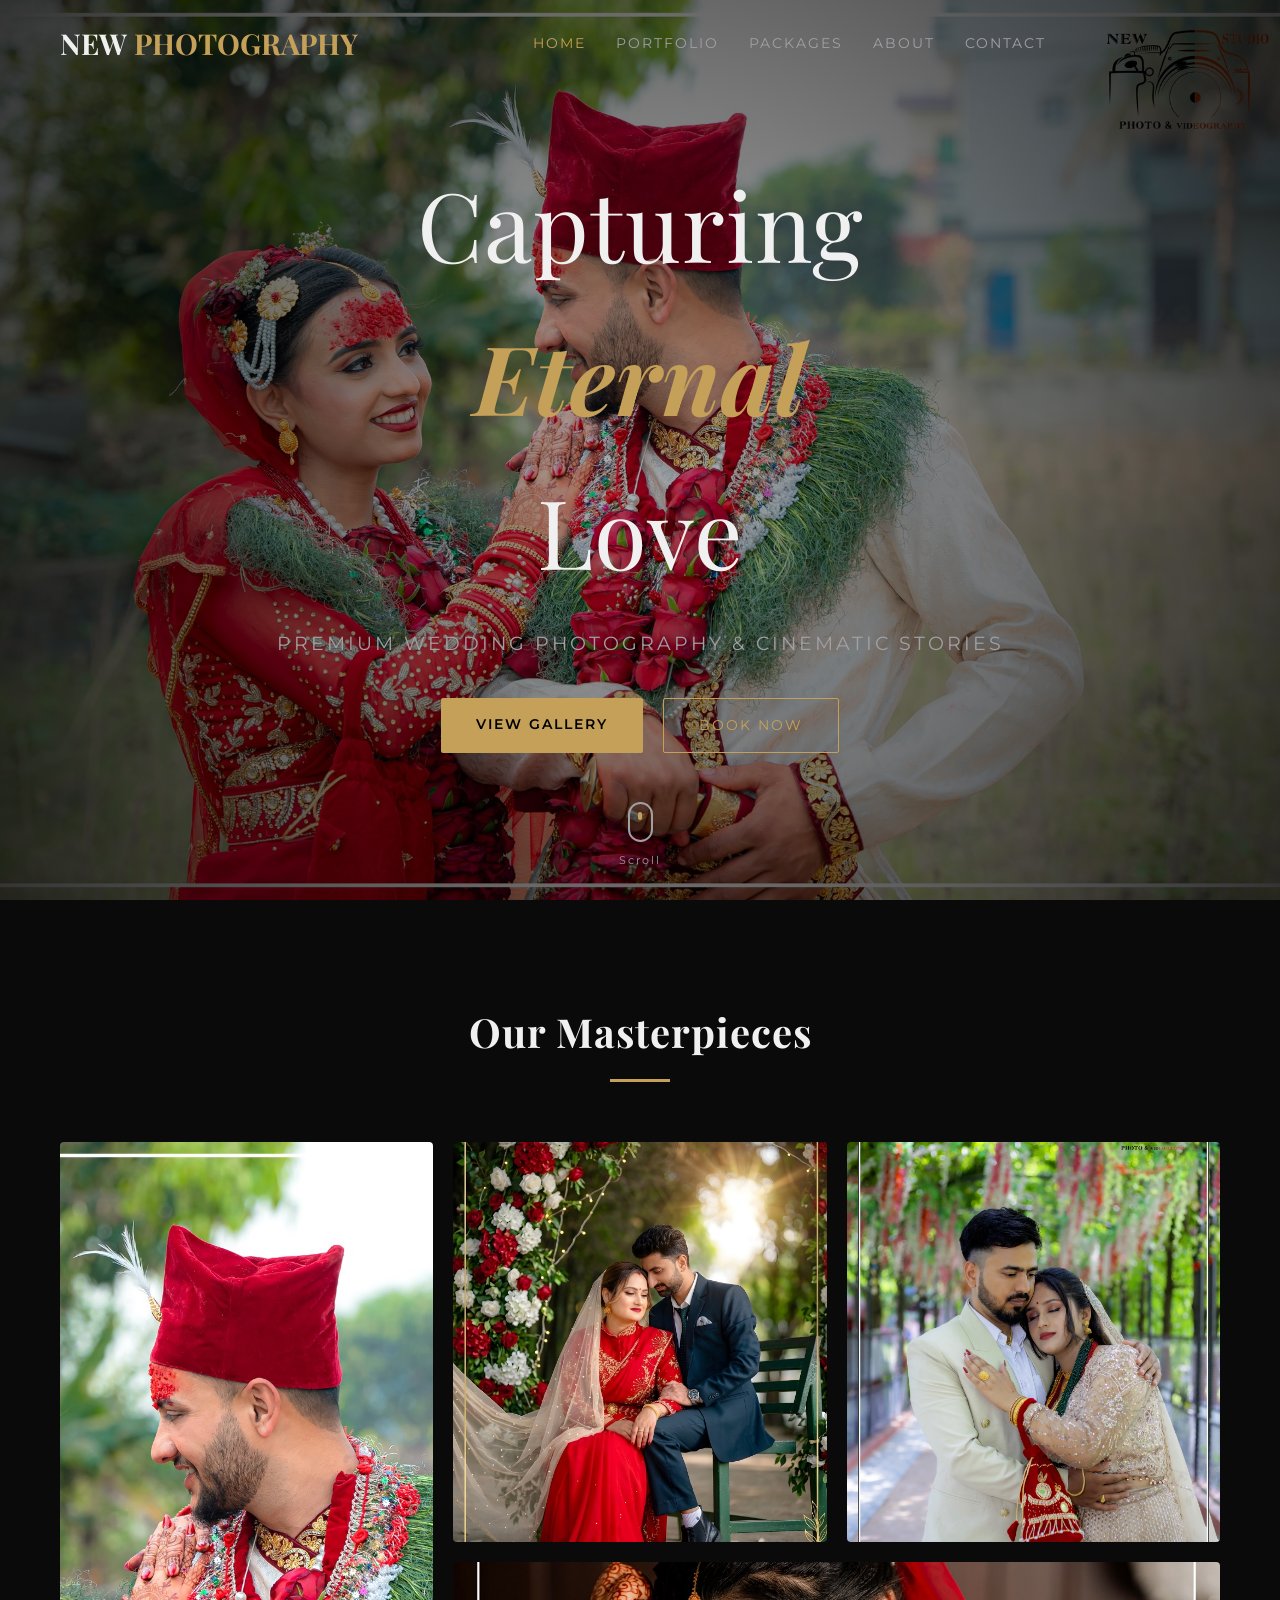
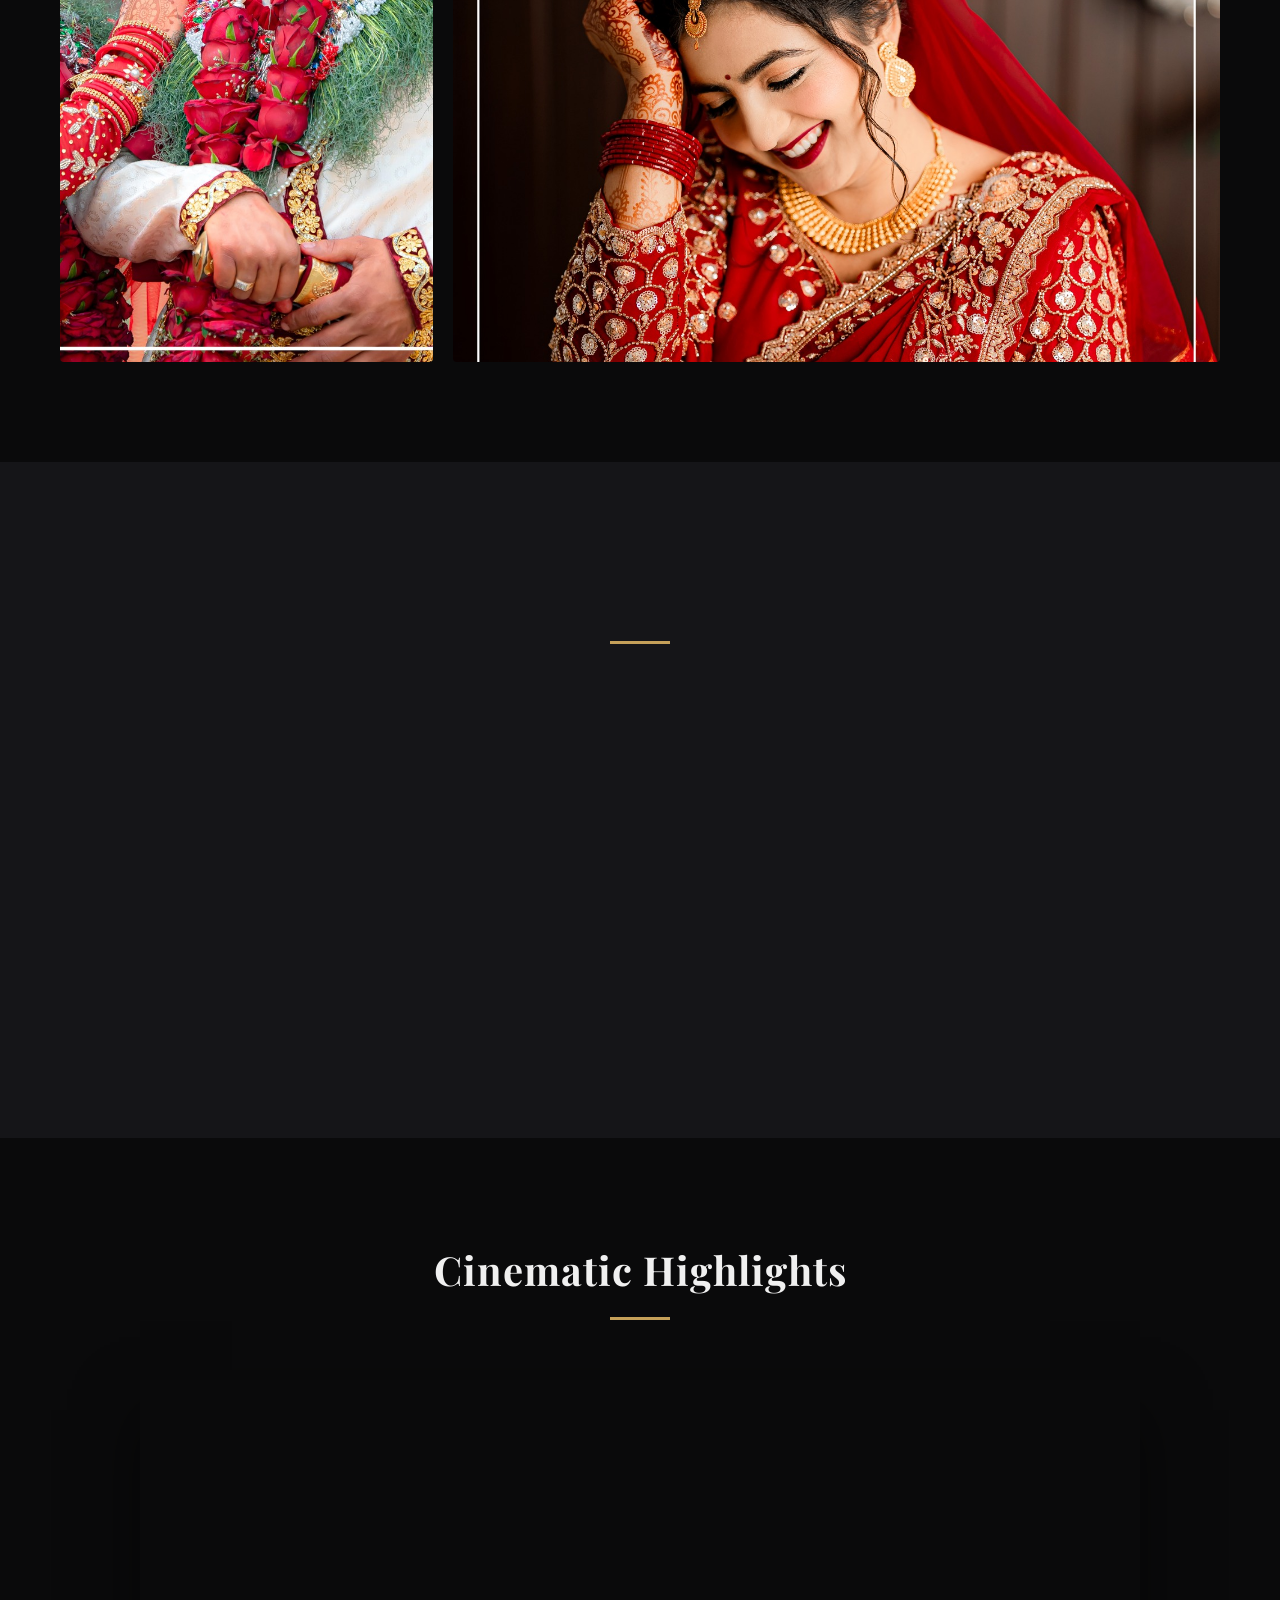
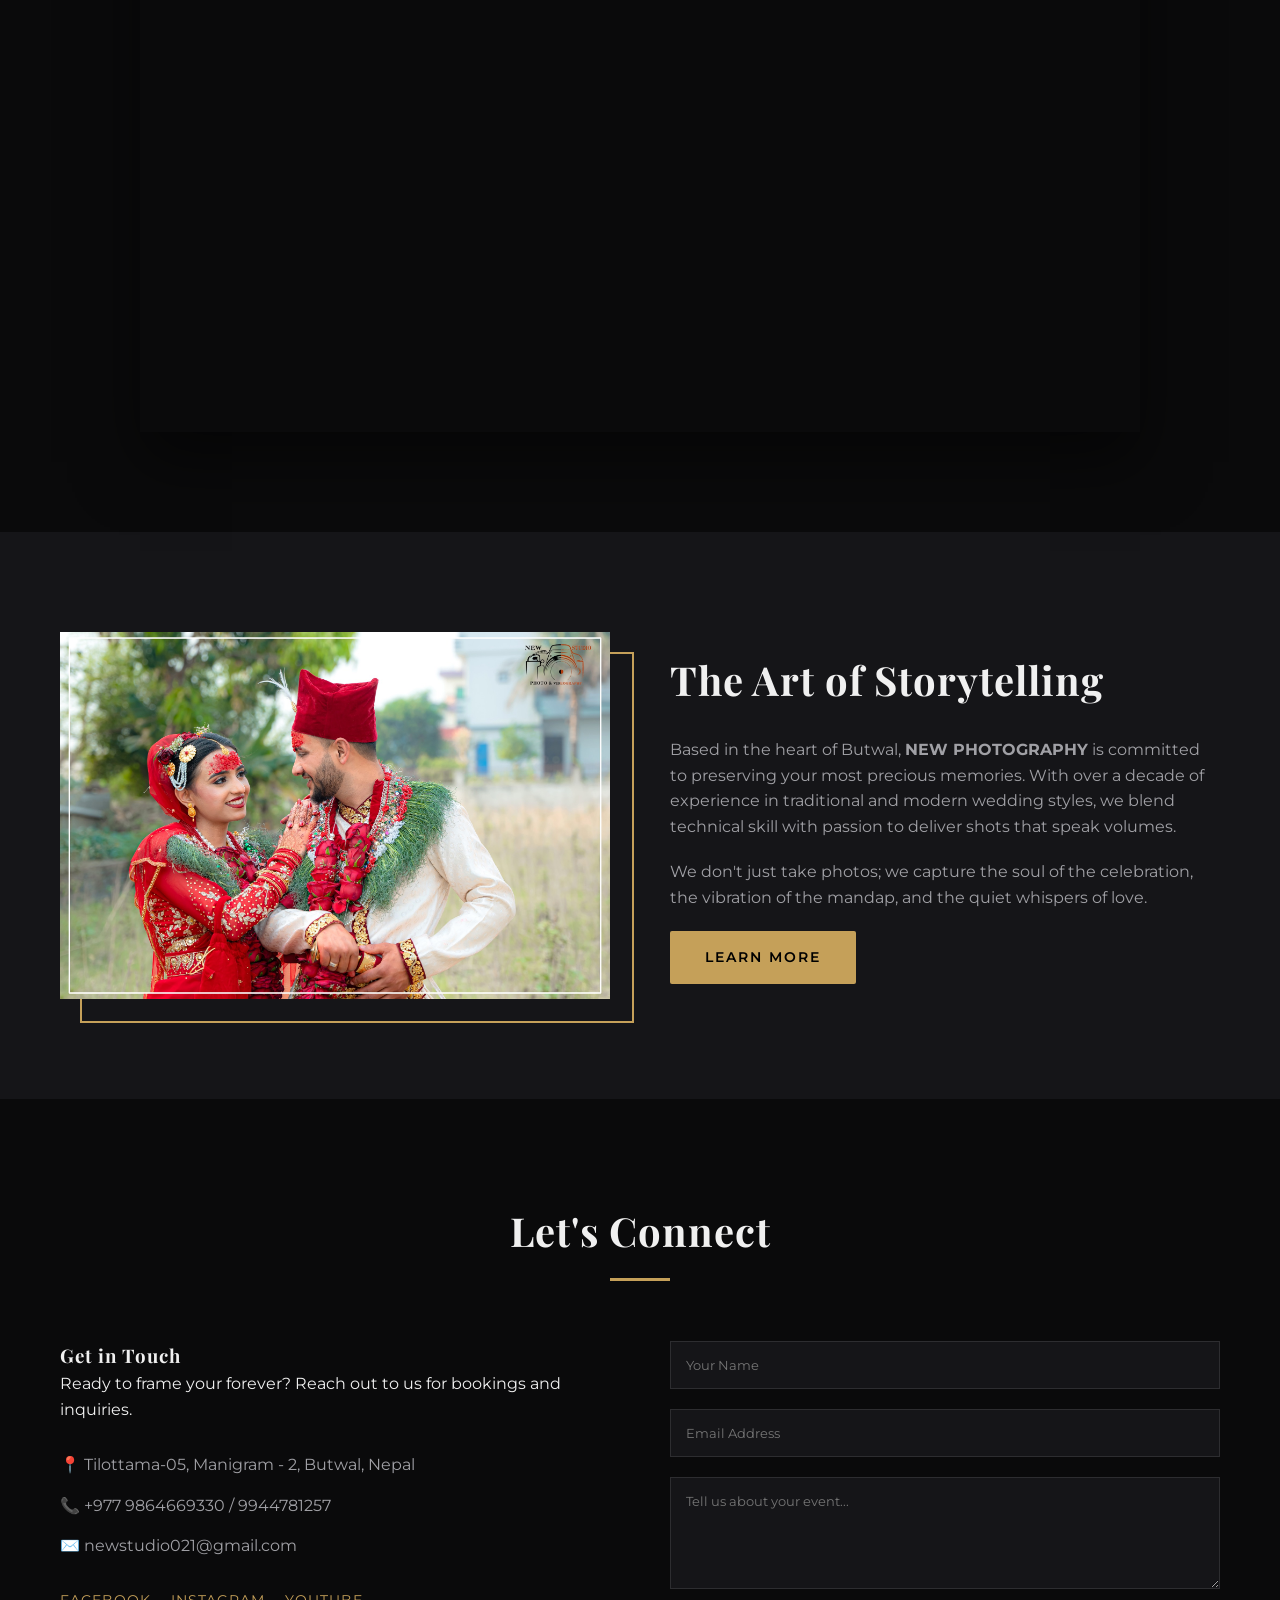
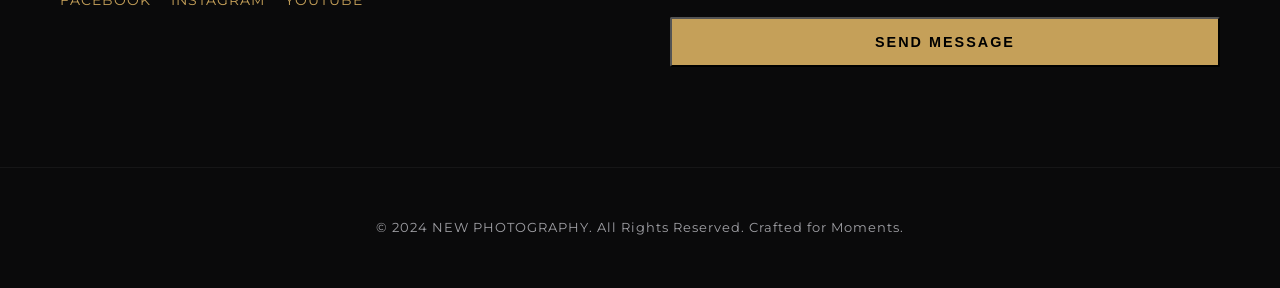
==== index.html @ 361374a6 "Initial Commit" ====
<!DOCTYPE html>
<html lang="en">
<head>
    <meta charset="UTF-8">
    <meta name="viewport" content="width=device-width, initial-scale=1.0">
    <meta name="description" content="NEW PHOTOGRAPHY - Professional Wedding Photography & Videography Studio in Butwal, Nepal. Capturing your timeless moments with cinematic excellence.">
    <title>NEW PHOTOGRAPHY | Best Wedding Shots & Cinematic Films</title>
    
    <!-- Google Fonts -->
    <link rel="preconnect" href="https://fonts.googleapis.com">
    <link rel="preconnect" href="https://fonts.gstatic.com" crossorigin>
    <link href="https://fonts.googleapis.com/css2?family=Montserrat:wght@300;400;600&family=Playfair+Display:ital,wght@0,400..900;1,400..900&display=swap" rel="stylesheet">
    
    <!-- CSS -->
    <link rel="stylesheet" href="css/style.css">
</head>
<body>
    <!-- Navigation -->
    <nav id="main-nav">
        <div class="container">
            <div class="logo">NEW <span>PHOTOGRAPHY</span></div>
            <ul class="nav-links">
                <li><a href="index.html" class="active">Home</a></li>
                <li><a href="portfolio.html">Portfolio</a></li>
                <li><a href="packages.html">Packages</a></li>
                <li><a href="about.html">About</a></li>
                <li><a href="#contact">Contact</a></li>
            </ul>
            <div class="menu-toggle" id="mobile-menu">
                <span class="bar"></span>
                <span class="bar"></span>
                <span class="bar"></span>
            </div>
        </div>
    </nav>

    <!-- Hero Section -->
    <header id="home" class="hero">
        <div class="hero-overlay"></div>
        <div class="hero-content">
            <h1 class="reveal-text">Capturing <span>Eternal</span> Love</h1>
            <p class="reveal-subtitle">Premium Wedding Photography & Cinematic Stories</p>
            <div class="hero-btns">
                <a href="#gallery" class="btn btn-primary">View Gallery</a>
                <a href="#contact" class="btn btn-outline">Book Now</a>
            </div>
        </div>
        <div class="scroll-indicator">
            <div class="mouse"></div>
            <span>Scroll</span>
        </div>
    </header>

    <!-- Gallery Section -->
    <section id="gallery" class="section">
        <div class="container">
            <div class="section-header">
                <h2 class="reveal">Our Masterpieces</h2>
                <div class="divider"></div>
            </div>
            <div class="gallery-grid">
                <div class="gallery-item reveal h-600">
                    <img src="img/cover 1.jpg" alt="Wedding Portrait 1">
                    <div class="img-overlay"><span>Ceremony</span></div>
                </div>
                <div class="gallery-item reveal">
                    <img src="img/cover 2.jpg" alt="Wedding Portrait 2">
                    <div class="img-overlay"><span>Tradition</span></div>
                </div>
                <div class="gallery-item reveal">
                    <img src="img/cover 3.jpg" alt="Wedding Portrait 3">
                    <div class="img-overlay"><span>Romance</span></div>
                </div>
                <div class="gallery-item reveal w-full">
                    <img src="img/cover 4.jpg" alt="Wedding Portrait 4">
                    <div class="img-overlay"><span>Eternal Bonds</span></div>
                </div>
            </div>
        </div>
    </section>

    <!-- Services Section -->
    <section id="services" class="section alt-bg">
        <div class="container">
            <div class="section-header">
                <h2 class="reveal">Exceptional Services</h2>
                <div class="divider"></div>
            </div>
            <div class="services-grid">
                <div class="service-card reveal">
                    <div class="icon">📷</div>
                    <h3>Wedding Photography</h3>
                    <p>Capturing every candid moment and traditional ritual with artistic perfection.</p>
                </div>
                <div class="service-card reveal">
                    <div class="icon">🎬</div>
                    <h3>Cinematic Videography</h3>
                    <p>High-definition wedding films that tell your unique love story like a movie.</p>
                </div>
                <div class="service-card reveal">
                    <div class="icon">✨</div>
                    <h3>Pre-Wedding Shoots</h3>
                    <p>Romantic and tailored shoots at breathtaking locations before the big day.</p>
                </div>
            </div>
        </div>
    </section>

    <!-- Film Highlights -->
    <section id="films" class="section">
        <div class="container">
            <div class="section-header">
                <h2 class="reveal">Cinematic Highlights</h2>
                <div class="divider"></div>
            </div>
            <div class="video-container reveal">
                <!-- Using a high-quality wedding cinematic placeholder -->
                <iframe width="560" height="315" src="https://www.youtube.com/embed/5U9u4v6m80U" title="Wedding Film" frameborder="0" allow="accelerometer; autoplay; clipboard-write; encrypted-media; gyroscope; picture-in-picture; web-share" allowfullscreen></iframe>
            </div>
        </div>
    </section>

    <!-- About Section -->
    <section id="about" class="section alt-bg">
        <div class="container about-flex">
            <div class="about-img reveal">
                <img src="img/cover 1.jpg" alt="Photographer at Work">
            </div>
            <div class="about-content reveal">
                <h2 class="reveal">The Art of Storytelling</h2>
                <p>Based in the heart of Butwal, <strong>NEW PHOTOGRAPHY</strong> is committed to preserving your most precious memories. With over a decade of experience in traditional and modern wedding styles, we blend technical skill with passion to deliver shots that speak volumes.</p>
                <p>We don't just take photos; we capture the soul of the celebration, the vibration of the mandap, and the quiet whispers of love.</p>
                <a href="#contact" class="btn btn-primary">Learn More</a>
            </div>
        </div>
    </section>

    <!-- Contact Section -->
    <section id="contact" class="section">
        <div class="container">
            <div class="section-header">
                <h2 class="reveal">Let's Connect</h2>
                <div class="divider"></div>
            </div>
            <div class="contact-wrapper">
                <div class="contact-info reveal">
                    <h3>Get in Touch</h3>
                    <p>Ready to frame your forever? Reach out to us for bookings and inquiries.</p>
                    <ul class="info-list">
                        <li>📍 Tilottama-05, Manigram - 2, Butwal, Nepal</li>
                        <li>📞 +977 9864669330 / 9944781257</li>
                        <li>✉️ newstudio021@gmail.com</li>
                    </ul>
                    <div class="social-links">
                        <a href="https://www.facebook.com/profile.php?id=100075881085554" target="_blank">Facebook</a>
                        <a href="#">Instagram</a>
                        <a href="#">YouTube</a>
                    </div>
                </div>
                <form class="contact-form reveal">
                    <div class="form-group">
                        <input type="text" placeholder="Your Name" required>
                    </div>
                    <div class="form-group">
                        <input type="email" placeholder="Email Address" required>
                    </div>
                    <div class="form-group">
                        <textarea placeholder="Tell us about your event..." rows="5" required></textarea>
                    </div>
                    <button type="submit" class="btn btn-primary">Send Message</button>
                </form>
            </div>
        </div>
    </section>

    <!-- Footer -->
    <footer>
        <div class="container">
            <p>&copy; 2024 NEW PHOTOGRAPHY. All Rights Reserved. Crafted for Moments.</p>
        </div>
    </footer>

    <!-- Scripts -->
    <script src="js/script.js"></script>
</body>
</html>
---- css/style.css ----
/* 
    NEW PHOTOGRAPHY - PREMIUM DESIGN SYSTEM
    Aesthetic: Cinematic, Elegant, Cultural
*/

:root {
    /* Color Palette */
    --primary-bg: #0a0a0b;
    --secondary-bg: #151518;
    --accent-gold: #c5a059;
    --accent-gold-rgb: 197, 160, 89;
    --accent-red: #8b0000;
    --text-main: #f0f0f0;
    --text-muted: #a0a0a5;
    --glass-bg: rgba(20, 20, 25, 0.7);
    --card-bg: rgba(30, 30, 35, 0.5);
    
    /* Fonts */
    --font-heading: 'Playfair Display', serif;
    --font-body: 'Montserrat', sans-serif;
    
    /* Spacing */
    --section-padding: 100px 0;
    --container-max-width: 1200px;
    
    /* Transitions */
    --transition-smooth: all 0.5s cubic-bezier(0.4, 0, 0.2, 1);
}

/* Global Reset */
* {
    margin: 0;
    padding: 0;
    box-sizing: border-box;
}

html {
    scroll-behavior: smooth;
}

body {
    background-color: var(--primary-bg);
    color: var(--text-main);
    font-family: var(--font-body);
    line-height: 1.6;
    overflow-x: hidden;
}

h1, h2, h3 {
    font-family: var(--font-heading);
    letter-spacing: 1px;
}

a {
    text-decoration: none;
    color: inherit;
    transition: var(--transition-smooth);
}

ul {
    list-style: none;
}

img {
    max-width: 100%;
    display: block;
}

.container {
    max-width: var(--container-max-width);
    margin: 0 auto;
    padding: 0 20px;
}

.section {
    padding: var(--section-padding);
}

.alt-bg {
    background-color: var(--secondary-bg);
}

/* Navigation */
#main-nav {
    position: fixed;
    top: 0;
    width: 100%;
    z-index: 1000;
    padding: 20px 0;
    background: transparent;
    transition: var(--transition-smooth);
}

#main-nav.scrolled {
    background: var(--glass-bg);
    backdrop-filter: blur(10px);
    padding: 15px 0;
    border-bottom: 1px solid rgba(var(--accent-gold-rgb), 0.2);
}

#main-nav .container {
    display: flex;
    justify-content: space-between;
    align-items: center;
}

.logo {
    font-family: var(--font-heading);
    font-size: 1.8rem;
    font-weight: 700;
    color: var(--text-main);
    text-transform: uppercase;
}

.logo span {
    color: var(--accent-gold);
}

.nav-links {
    display: flex;
    gap: 30px;
}

.nav-links a {
    font-size: 0.9rem;
    text-transform: uppercase;
    font-weight: 400;
    letter-spacing: 2px;
    position: relative;
    color: var(--text-muted);
}

.nav-links a:hover,
.nav-links a.active {
    color: var(--accent-gold);
}

.nav-links a::after {
    content: '';
    position: absolute;
    bottom: -5px;
    left: 0;
    width: 0;
    height: 1px;
    background: var(--accent-gold);
    transition: var(--transition-smooth);
}

.nav-links a:hover::after {
    width: 100%;
}

/* Hero Section */
.hero {
    height: 100vh;
    display: flex;
    align-items: center;
    justify-content: center;
    text-align: center;
    position: relative;
    background: url('../img/cover 1.jpg') no-repeat center center/cover;
    background-attachment: fixed;
}

.hero-overlay {
    position: absolute;
    top: 0;
    left: 0;
    width: 100%;
    height: 100%;
    background: radial-gradient(circle, rgba(0,0,0,0.3) 0%, rgba(0,0,0,0.8) 100%);
}

.hero-content {
    position: relative;
    z-index: 1;
    max-width: 800px;
}

.hero h1 {
    font-size: clamp(3rem, 8vw, 6rem);
    margin-bottom: 20px;
    font-weight: 300;
}

.hero h1 span {
    color: var(--accent-gold);
    display: block;
    font-style: italic;
    font-weight: 700;
}

.hero p {
    font-size: 1.2rem;
    color: var(--text-muted);
    margin-bottom: 40px;
    letter-spacing: 3px;
    text-transform: uppercase;
}

.hero-btns {
    display: flex;
    gap: 20px;
    justify-content: center;
}

/* Buttons */
.btn {
    padding: 15px 35px;
    font-size: 0.9rem;
    text-transform: uppercase;
    letter-spacing: 2px;
    border-radius: 2px;
    display: inline-block;
}

.btn-primary {
    background: var(--accent-gold);
    color: #000;
    font-weight: 600;
}

.btn-primary:hover {
    background: #e0bc7a;
    transform: translateY(-3px);
    box-shadow: 0 10px 20px rgba(0,0,0,0.3);
}

.btn-outline {
    border: 1px solid var(--accent-gold);
    color: var(--accent-gold);
}

.btn-outline:hover {
    background: var(--accent-gold);
    color: #000;
    transform: translateY(-3px);
}

/* Scroll Indicator */
.scroll-indicator {
    position: absolute;
    bottom: 30px;
    left: 50%;
    transform: translateX(-50%);
    display: flex;
    flex-direction: column;
    align-items: center;
    gap: 10px;
    color: var(--text-muted);
    font-size: 0.7rem;
    letter-spacing: 2px;
}

.mouse {
    width: 25px;
    height: 40px;
    border: 2px solid var(--text-muted);
    border-radius: 20px;
    position: relative;
}

.mouse::after {
    content: '';
    width: 4px;
    height: 8px;
    background: var(--accent-gold);
    position: absolute;
    top: 8px;
    left: 50%;
    transform: translateX(-50%);
    border-radius: 2px;
    animation: scrollWheel 2s infinite;
}

@keyframes scrollWheel {
    0% { opacity: 1; top: 8px; }
    100% { opacity: 0; top: 20px; }
}

/* Sections General */
.section-header {
    text-align: center;
    margin-bottom: 60px;
}

.section-header h2 {
    font-size: 2.5rem;
    margin-bottom: 15px;
    color: var(--text-main);
}

.divider {
    width: 60px;
    height: 3px;
    background: var(--accent-gold);
    margin: 0 auto;
}

/* Gallery Grid */
.gallery-grid {
    display: grid;
    grid-template-columns: repeat(3, 1fr);
    grid-gap: 20px;
}

.gallery-item {
    position: relative;
    overflow: hidden;
    border-radius: 4px;
    height: 400px;
}

.gallery-item.h-600 { grid-row: span 2; height: 100%; }
.gallery-item.w-full { grid-column: span 2; }

.gallery-item img {
    width: 100%;
    height: 100%;
    object-fit: cover;
    transition: transform 1s ease;
}

.img-overlay {
    position: absolute;
    top: 0;
    left: 0;
    width: 100%;
    height: 100%;
    background: rgba(0,0,0,0.6);
    display: flex;
    align-items: center;
    justify-content: center;
    opacity: 0;
    transition: var(--transition-smooth);
}

.img-overlay span {
    font-family: var(--font-heading);
    font-size: 1.5rem;
    color: var(--accent-gold);
    transform: translateY(20px);
    transition: var(--transition-smooth);
}

.gallery-item:hover img {
    transform: scale(1.1);
}

.gallery-item:hover .img-overlay {
    opacity: 1;
}

.gallery-item:hover .img-overlay span {
    transform: translateY(0);
}

/* Services */
.services-grid {
    display: grid;
    grid-template-columns: repeat(auto-fit, minmax(300px, 1fr));
    gap: 30px;
}

.service-card {
    background: var(--card-bg);
    padding: 50px 40px;
    text-align: center;
    border: 1px solid rgba(255,255,255,0.05);
    transition: var(--transition-smooth);
}

.service-card:hover {
    transform: translateY(-10px);
    border-color: var(--accent-gold);
    background: rgba(var(--accent-gold-rgb), 0.05);
}

.service-card .icon {
    font-size: 3rem;
    margin-bottom: 25px;
}

.service-card h3 {
    font-size: 1.5rem;
    margin-bottom: 15px;
    color: var(--accent-gold);
}

.service-card p {
    color: var(--text-muted);
}

/* Video Section */
.video-container {
    position: relative;
    padding-bottom: 56.25%; /* 16:9 */
    height: 0;
    overflow: hidden;
    max-width: 1000px;
    margin: 0 auto;
    box-shadow: 0 30px 60px rgba(0,0,0,0.5);
}

.video-container iframe {
    position: absolute;
    top: 0;
    left: 0;
    width: 100%;
    height: 100%;
    border: 0;
}

/* About Section */
.about-flex {
    display: flex;
    align-items: center;
    gap: 60px;
}

.about-img {
    flex: 1;
    position: relative;
}

.about-img::after {
    content: '';
    position: absolute;
    top: 20px;
    left: 20px;
    width: 100%;
    height: 100%;
    border: 2px solid var(--accent-gold);
    z-index: -1;
}

.about-content {
    flex: 1;
}

.about-content h2 {
    font-size: 2.5rem;
    margin-bottom: 25px;
}

.about-content p {
    margin-bottom: 20px;
    color: var(--text-muted);
}

/* Contact Section */
.contact-wrapper {
    display: flex;
    gap: 60px;
}

.contact-info {
    flex: 1;
}

.info-list {
    margin: 30px 0;
}

.info-list li {
    margin-bottom: 15px;
    color: var(--text-muted);
}

.social-links {
    display: flex;
    gap: 20px;
}

.social-links a {
    color: var(--accent-gold);
    font-size: 0.9rem;
    text-transform: uppercase;
    letter-spacing: 1px;
}

.contact-form {
    flex: 1;
    display: flex;
    flex-direction: column;
    gap: 20px;
}

.form-group input,
.form-group textarea {
    width: 100%;
    background: var(--secondary-bg);
    border: 1px solid rgba(255,255,255,0.1);
    padding: 15px;
    color: #fff;
    font-family: inherit;
    transition: var(--transition-smooth);
}

.form-group input:focus,
.form-group textarea:focus {
    border-color: var(--accent-gold);
    outline: none;
}

/* Footer */
footer {
    padding: 50px 0;
    border-top: 1px solid rgba(255,255,255,0.05);
    text-align: center;
    color: var(--text-muted);
    font-size: 0.8rem;
    letter-spacing: 1px;
}

/* Reveal Animations */
.reveal {
    opacity: 0;
    transform: translateY(50px);
    transition: opacity 1s ease-out, transform 1s ease-out;
}

.reveal.active {
    opacity: 1;
    transform: translateY(0);
}

/* --- New Page Specific Styles --- */

/* Pricing & Packages */
.pricing-grid {
    display: grid;
    grid-template-columns: repeat(auto-fit, minmax(300px, 1fr));
    gap: 30px;
    margin-top: 50px;
}

.price-card {
    background: var(--card-bg);
    padding: 60px 40px;
    text-align: center;
    border: 1px solid rgba(var(--accent-gold-rgb), 0.1);
    border-radius: 8px;
    position: relative;
    transition: var(--transition-smooth);
}

.price-card.featured {
    border-color: var(--accent-gold);
    transform: scale(1.05);
    background: rgba(var(--accent-gold-rgb), 0.05);
}

.price-card h3 {
    font-size: 2rem;
    margin-bottom: 10px;
    color: var(--accent-gold);
    text-transform: uppercase;
}

.price-card .cost {
    font-size: 2.5rem;
    font-weight: 700;
    margin-bottom: 30px;
    color: var(--text-main);
}

.price-card .cost span {
    font-size: 1rem;
    font-weight: 400;
    color: var(--text-muted);
}

.price-card ul {
    margin-bottom: 40px;
}

.price-card ul li {
    margin-bottom: 15px;
    color: var(--text-muted);
}

/* Portfolio Filters */
.filter-container {
    text-align: center;
    margin-bottom: 50px;
}

.filter-btn {
    background: transparent;
    border: 1px solid rgba(255,255,255,0.1);
    padding: 10px 25px;
    color: var(--text-muted);
    cursor: pointer;
    margin: 5px;
    text-transform: uppercase;
    font-size: 0.8rem;
    letter-spacing: 1px;
    transition: var(--transition-smooth);
}

.filter-btn.active, .filter-btn:hover {
    background: var(--accent-gold);
    color: #000;
    border-color: var(--accent-gold);
}

.gallery-item.hide {
    display: none;
}

/* About Details */
.about-stats {
    display: flex;
    justify-content: space-around;
    margin-top: 50px;
    text-align: center;
}

.stat-item h4 {
    font-size: 2.5rem;
    color: var(--accent-gold);
}

.stat-item p {
    color: var(--text-muted);
    text-transform: uppercase;
    font-size: 0.8rem;
    letter-spacing: 2px;
}

/* Page Headers */
.page-header {
    height: 40vh;
    display: flex;
    align-items: center;
    justify-content: center;
    text-align: center;
    background: url('../img/cover 3.jpg') no-repeat center center/cover;
    position: relative;
}

.page-header::before {
    content: '';
    position: absolute;
    top: 0; left: 0; width: 100%; height: 100%;
    background: rgba(0,0,0,0.7);
}

.page-header h1 {
    position: relative;
    z-index: 1;
    font-size: 3.5rem;
}

/* Responsive Fixes */
@media (max-width: 992px) {
    .price-card.featured { transform: scale(1); }
}

@media (max-width: 768px) {
    .nav-links {
        display: none;
    }
    .hero h1 {
        font-size: 3rem;
    }
    .gallery-grid {
        grid-template-columns: 1fr;
    }
    .gallery-item.w-full { grid-column: span 1; }
    .gallery-item {
        height: 300px;
    }
}
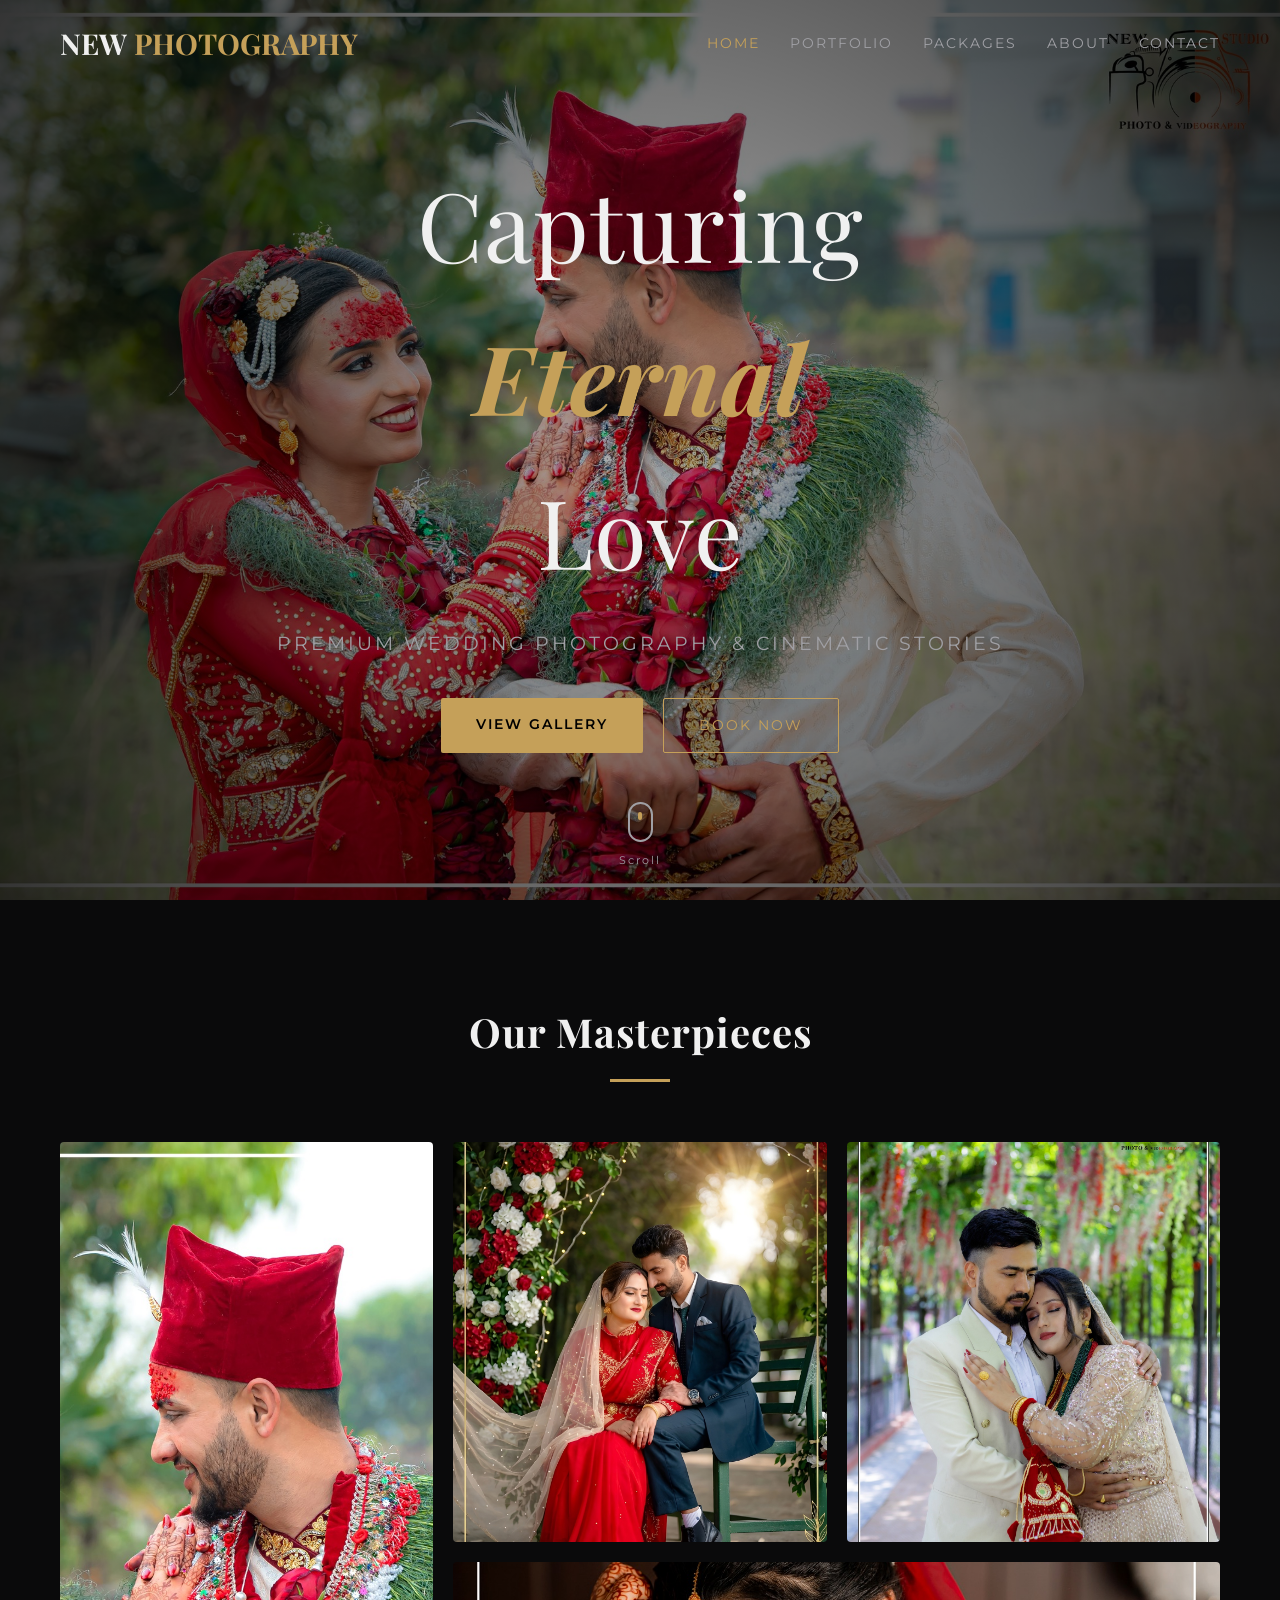
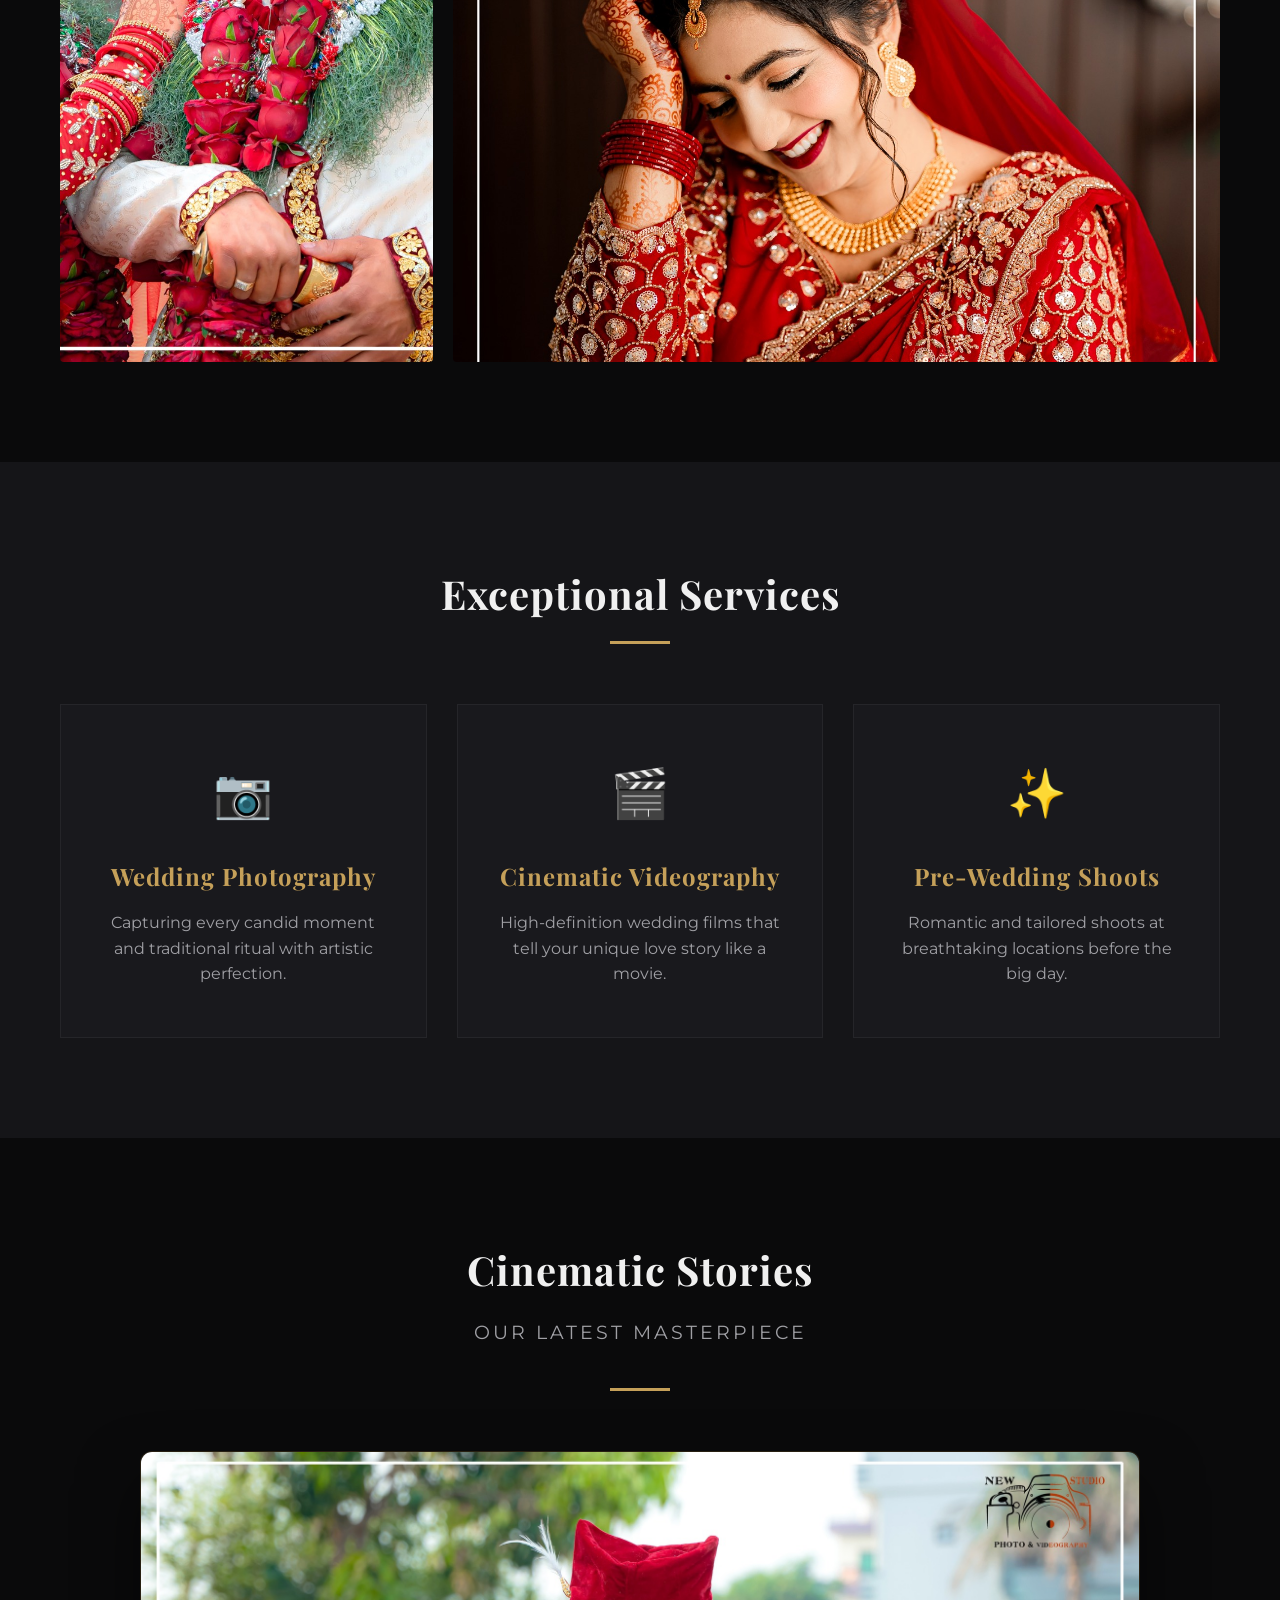
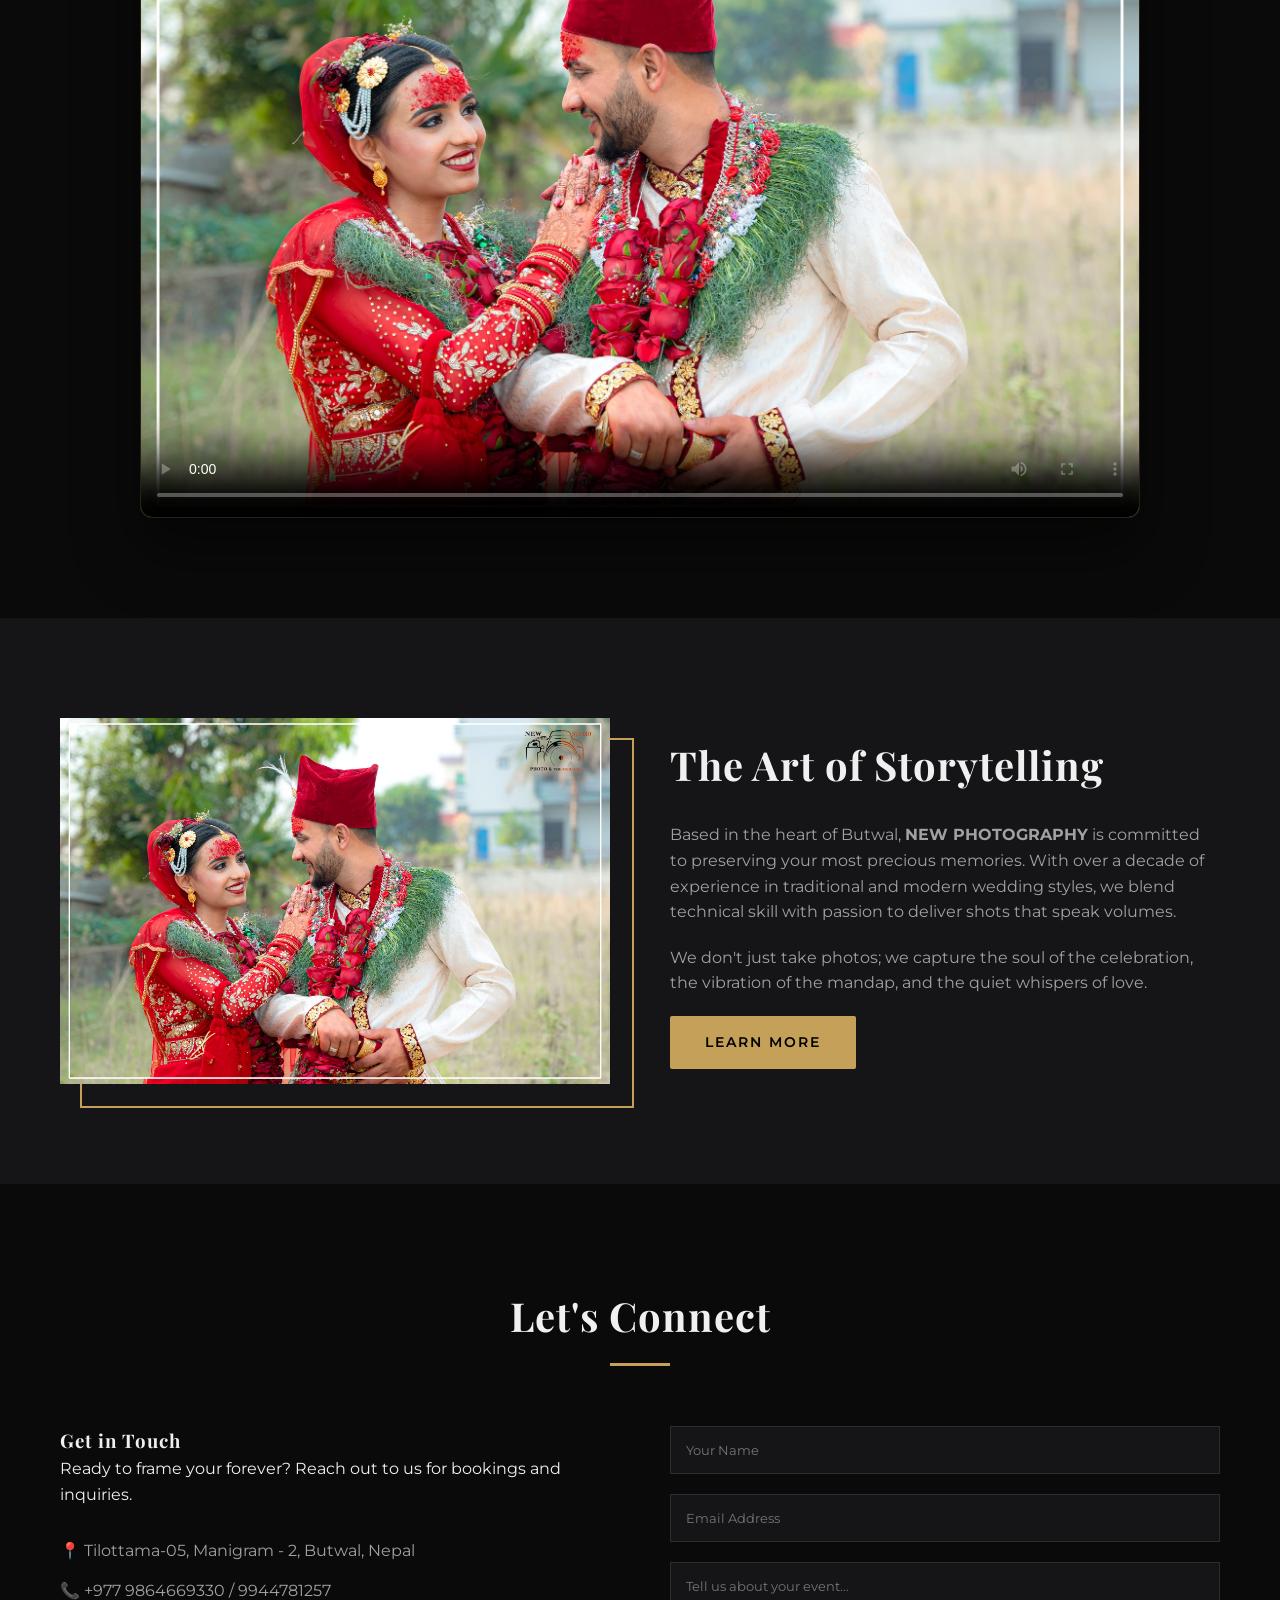
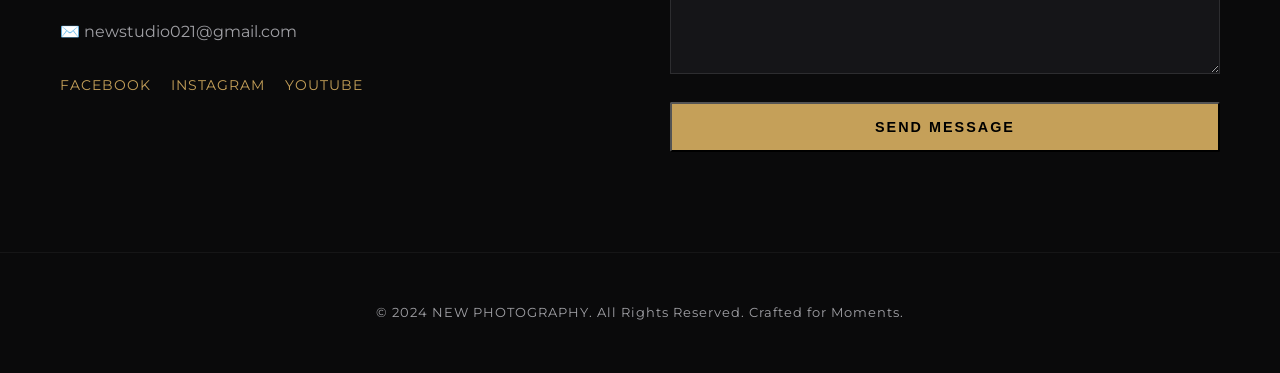
==== commit 235cf60c: "Video added" ====
--- a/index.html
+++ b/index.html
@@ -106,19 +106,25 @@
         </div>
     </section>
 
-    <!-- Film Highlights -->
-    <section id="films" class="section">
+    <!-- Cinematic Video Section -->
+    <section id="cinema" class="section">
         <div class="container">
             <div class="section-header">
-                <h2 class="reveal">Cinematic Highlights</h2>
+                <h2 class="reveal">Cinematic Stories</h2>
+                <p class="reveal-subtitle">Our Latest Masterpiece</p>
                 <div class="divider"></div>
             </div>
-            <div class="video-container reveal">
-                <!-- Using a high-quality wedding cinematic placeholder -->
-                <iframe width="560" height="315" src="https://www.youtube.com/embed/5U9u4v6m80U" title="Wedding Film" frameborder="0" allow="accelerometer; autoplay; clipboard-write; encrypted-media; gyroscope; picture-in-picture; web-share" allowfullscreen></iframe>
+            <div class="local-video-wrapper">
+                <video controls playsinline preload="auto" poster="img/cover 1.jpg" class="main-video" width="100%" height="auto">
+                    <source src="video.mp4" type="video/mp4">
+                    Your browser does not support the video tag.
+                </video>
             </div>
+
+
         </div>
     </section>
+
 
     <!-- About Section -->
     <section id="about" class="section alt-bg">
--- a/css/style.css
+++ b/css/style.css
@@ -46,6 +46,11 @@
     overflow-x: hidden;
 }
 
+body.menu-open {
+    overflow: hidden;
+}
+
+
 h1, h2, h3 {
     font-family: var(--font-heading);
     letter-spacing: 1px;
@@ -150,6 +155,38 @@
     width: 100%;
 }
 
+/* Mobile Menu Toggle Styling */
+.menu-toggle {
+    display: none;
+    flex-direction: column;
+    justify-content: space-between;
+    width: 30px;
+    height: 21px;
+    cursor: pointer;
+    z-index: 1000;
+}
+
+.menu-toggle .bar {
+    width: 100%;
+    height: 3px;
+    background-color: var(--text-main);
+    transition: var(--transition-smooth);
+    border-radius: 10px;
+}
+
+.menu-toggle.is-active .bar:nth-child(2) {
+    opacity: 0;
+}
+
+.menu-toggle.is-active .bar:nth-child(1) {
+    transform: translateY(9px) rotate(45deg);
+}
+
+.menu-toggle.is-active .bar:nth-child(3) {
+    transform: translateY(-9px) rotate(-45deg);
+}
+
+
 /* Hero Section */
 .hero {
     height: 100vh;
@@ -190,13 +227,14 @@
     font-weight: 700;
 }
 
-.hero p {
+.hero p, .reveal-subtitle {
     font-size: 1.2rem;
     color: var(--text-muted);
     margin-bottom: 40px;
     letter-spacing: 3px;
     text-transform: uppercase;
 }
+
 
 .hero-btns {
     display: flex;
@@ -392,24 +430,29 @@
 }
 
 /* Video Section */
-.video-container {
-    position: relative;
-    padding-bottom: 56.25%; /* 16:9 */
-    height: 0;
-    overflow: hidden;
+.local-video-wrapper {
     max-width: 1000px;
     margin: 0 auto;
+    border-radius: 12px;
+    overflow: hidden;
     box-shadow: 0 30px 60px rgba(0,0,0,0.5);
-}
-
-.video-container iframe {
-    position: absolute;
-    top: 0;
-    left: 0;
+    background: #000;
+    border: 1px solid rgba(var(--accent-gold-rgb), 0.2);
+    min-height: 300px; /* Ensure visibility for Intersection Observer */
+    display: flex;
+    align-items: center;
+    justify-content: center;
+}
+
+
+.main-video {
     width: 100%;
-    height: 100%;
-    border: 0;
-}
+    max-height: 700px;
+    display: block;
+    background: #000;
+}
+
+
 
 /* About Section */
 .about-flex {
@@ -516,14 +559,29 @@
 /* Reveal Animations */
 .reveal {
     opacity: 0;
-    transform: translateY(50px);
-    transition: opacity 1s ease-out, transform 1s ease-out;
+    transform: translateY(30px);
+    transition: opacity 1.2s cubic-bezier(0.4, 0, 0.2, 1), transform 1.2s cubic-bezier(0.4, 0, 0.2, 1);
 }
 
 .reveal.active {
     opacity: 1;
     transform: translateY(0);
 }
+
+.reveal-text {
+    opacity: 0;
+    transform: translateY(20px);
+    animation: revealText 1.5s cubic-bezier(0.4, 0, 0.2, 1) forwards;
+    animation-delay: 0.3s;
+}
+
+@keyframes revealText {
+    to {
+        opacity: 1;
+        transform: translateY(0);
+    }
+}
+
 
 /* --- New Page Specific Styles --- */
 
@@ -656,15 +714,61 @@
 /* Responsive Fixes */
 @media (max-width: 992px) {
     .price-card.featured { transform: scale(1); }
+    .about-flex {
+        flex-direction: column;
+        text-align: center;
+    }
+    .about-img::after {
+        display: none;
+    }
+    .contact-wrapper {
+        flex-direction: column;
+    }
+    .about-stats {
+        flex-wrap: wrap;
+        gap: 20px;
+    }
 }
 
 @media (max-width: 768px) {
+    .menu-toggle {
+        display: flex;
+    }
+
     .nav-links {
-        display: none;
-    }
+        position: fixed;
+        right: -100%;
+        top: 0;
+        height: 100vh;
+        width: 100%;
+        background-color: var(--primary-bg);
+        flex-direction: column;
+        align-items: center;
+        justify-content: center;
+        transition: var(--transition-smooth);
+        z-index: 999;
+    }
+
+    .nav-links.active {
+        right: 0;
+    }
+
+    .nav-links li {
+        margin: 15px 0;
+    }
+
+    .nav-links a {
+        font-size: 1.5rem;
+    }
+
     .hero h1 {
         font-size: 3rem;
     }
+
+    .section {
+        padding: 60px 0;
+    }
+
     .gallery-grid {
         grid-template-columns: 1fr;
     }
@@ -672,4 +776,27 @@
     .gallery-item {
         height: 300px;
     }
-}
+
+    .pricing-grid {
+        grid-template-columns: 1fr;
+    }
+    
+    .page-header h1 {
+        font-size: 2.5rem;
+    }
+}
+
+@media (max-width: 480px) {
+    .hero-btns {
+        flex-direction: column;
+        width: 100%;
+        padding: 0 20px;
+    }
+    .btn {
+        width: 100%;
+    }
+    .logo {
+        font-size: 1.4rem;
+    }
+}
+
